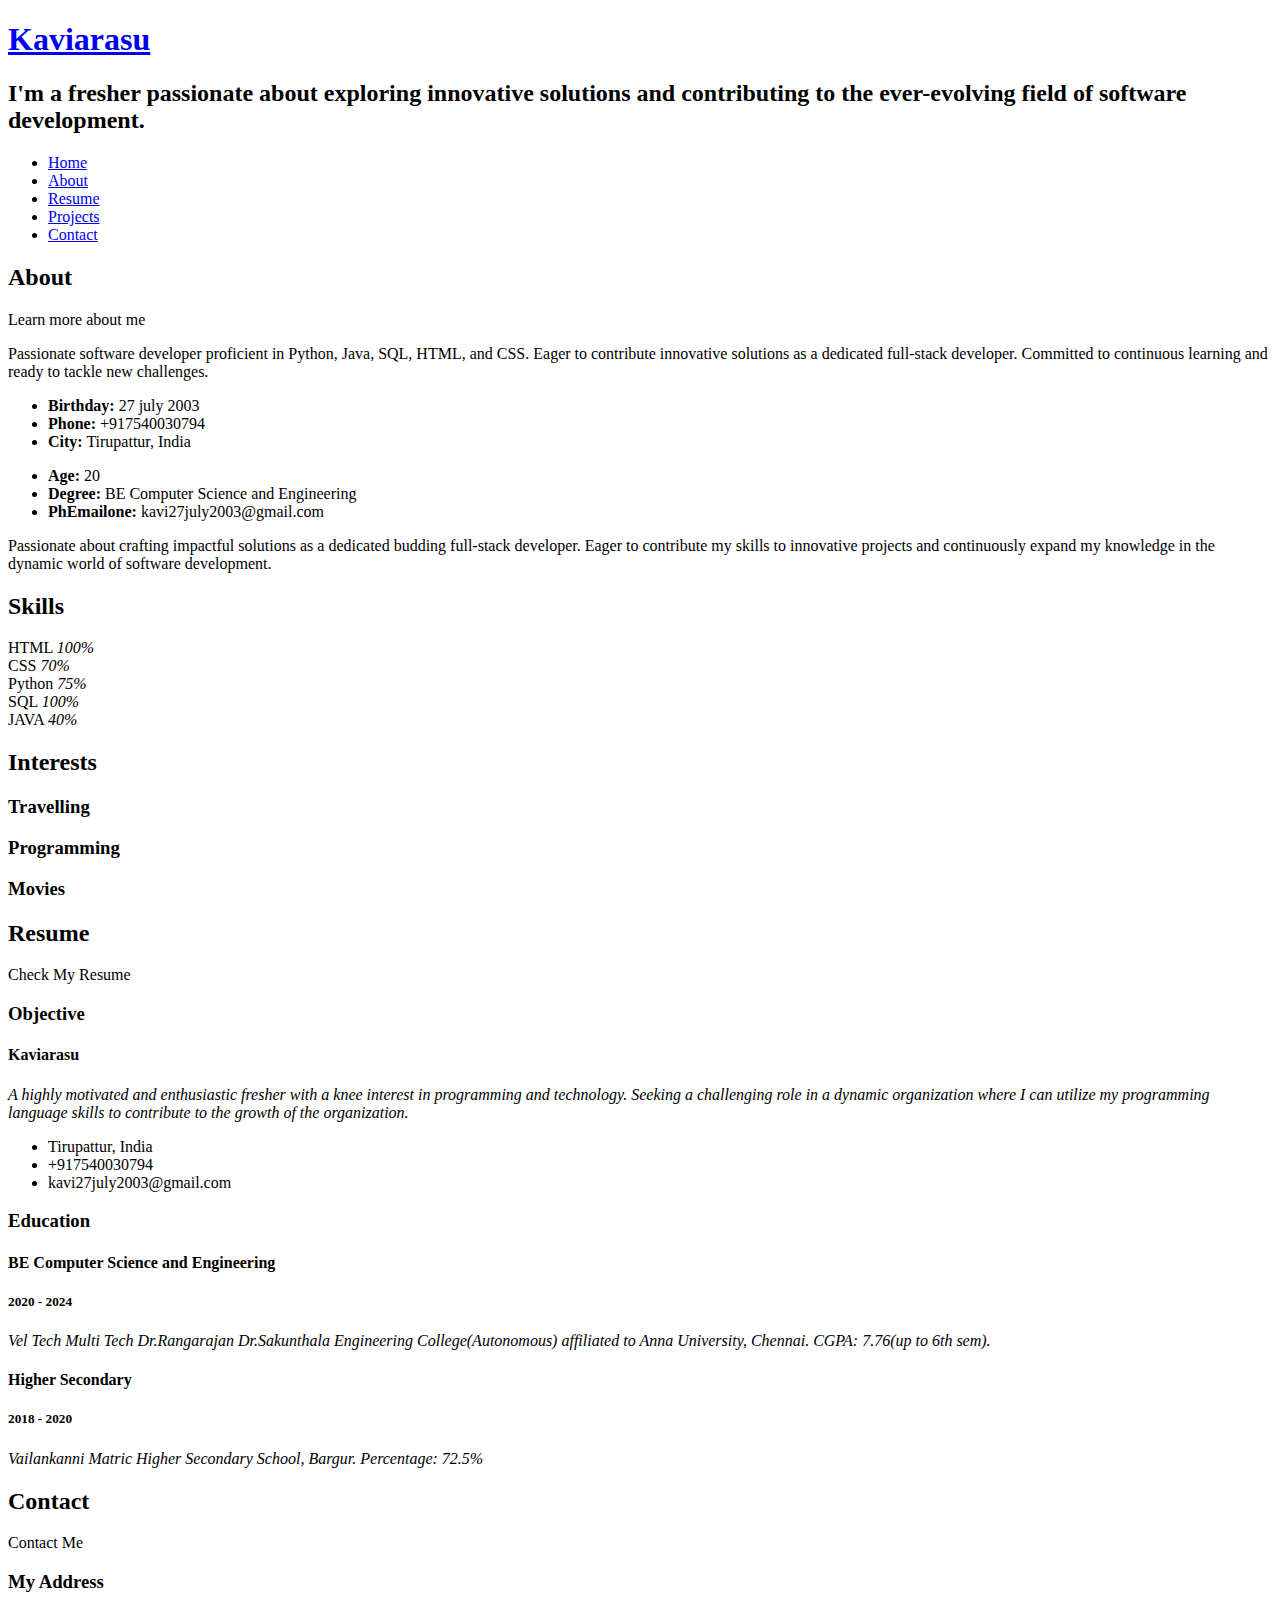
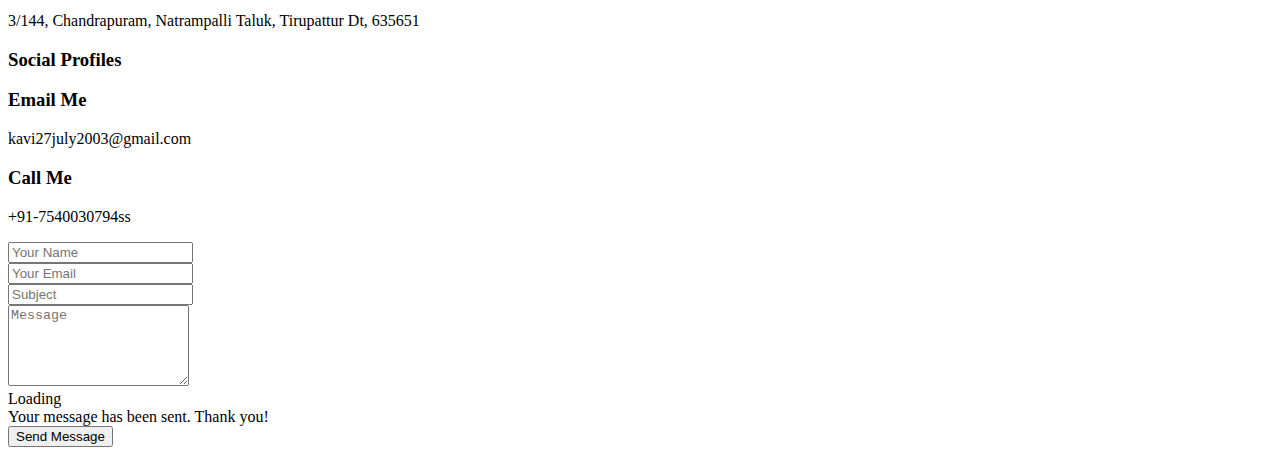
==== index.html @ 16d1e13c "Add files via upload" ====
<!DOCTYPE html>
<html lang="en">

<head>
  <meta charset="utf-8">
  <meta content="width=device-width, initial-scale=1.0" name="viewport">

  <title>My Area</title>
  <meta content="" name="description">
  <meta content="" name="keywords">

  <!-- Favicons -->
  <link href="assets/img/favicon.png" rel="icon">
  <link href="assets/img/apple-touch-icon.png" rel="apple-touch-icon">

  <!-- Google Fonts -->
  <link href="https://fonts.googleapis.com/css?family=Open+Sans:300,300i,400,400i,600,600i,700,700i|Raleway:300,300i,400,400i,500,500i,600,600i,700,700i|Poppins:300,300i,400,400i,500,500i,600,600i,700,700i" rel="stylesheet">

  <!-- Vendor CSS Files -->
  <link href="assets/vendor/bootstrap/css/bootstrap.min.css" rel="stylesheet">
  <link href="assets/vendor/bootstrap-icons/bootstrap-icons.css" rel="stylesheet">
  <link href="assets/vendor/boxicons/css/boxicons.min.css" rel="stylesheet">
  <link href="assets/vendor/glightbox/css/glightbox.min.css" rel="stylesheet">
  <link href="assets/vendor/remixicon/remixicon.css" rel="stylesheet">
  <link href="assets/vendor/swiper/swiper-bundle.min.css" rel="stylesheet">

  <!-- Template Main CSS File -->
  <link href="assets/css/style.css" rel="stylesheet">

  <!-- =======================================================
  * Template Name: Personal
  * Updated: Jan 29 2024 with Bootstrap v5.3.2
  * Template URL: https://bootstrapmade.com/personal-free-resume-bootstrap-template/
  * Author: BootstrapMade.com
  * License: https://bootstrapmade.com/license/
  ======================================================== -->
</head>

<body>

  <!-- ======= Header ======= -->
  <header id="header">
    <div class="container">

      <h1><a href="index.html">Kaviarasu</a></h1>
      <!-- Uncomment below if you prefer to use an image logo -->
      <!-- <a href="index.html" class="mr-auto"><img src="assets/img/logo.png" alt="" class="img-fluid"></a> -->
      <h2>I'm a fresher passionate about exploring innovative solutions and contributing to the ever-evolving field of software development.</h2>

      <nav id="navbar" class="navbar">
        <ul>
          <li><a class="nav-link active" href="#header">Home</a></li>
          <li><a class="nav-link" href="#about">About</a></li>
          <li><a class="nav-link" href="#resume">Resume</a></li>
          <!--<li><a class="nav-link" href="#services">Services</a></li>-->
          <li><a class="nav-link" href="#portfolio">Projects</a></li>
          <li><a class="nav-link" href="#contact">Contact</a></li>
        </ul>
        <i class="bi bi-list mobile-nav-toggle"></i>
      </nav><!-- .navbar -->

      <div class="social-links">
        <a href="#" class="twitter"><i class="bi bi-twitter"></i></a>
        <a href="#" class="facebook"><i class="bi bi-facebook"></i></a>
        <a href="#" class="instagram"><i class="bi bi-instagram"></i></a>
        <a href="#" class="linkedin"><i class="bi bi-linkedin"></i></a>
      </div>

    </div>
  </header><!-- End Header -->

  <!-- ======= About Section ======= -->
  <section id="about" class="about">

    <!-- ======= About Me ======= -->
    <div class="about-me container">

      <div class="section-title">
        <h2>About</h2>
        <p>Learn more about me</p>
      </div>

      <div class="row">
        <div class="col-lg-4" data-aos="fade-right">
          <!--img src="assets/img/me.jpg" class="img-fluid" alt=""-->
        </div>
        <div class="col-lg-8 pt-4 pt-lg-0 content" data-aos="fade-left">
          <!--h3></h3-->
          <p>
            
Passionate software developer proficient in Python, Java, SQL, HTML, and CSS. Eager to contribute innovative solutions as a dedicated full-stack developer. Committed to continuous learning and ready to tackle new challenges.
          </p>
          <div class="row">
            <div class="col-lg-6">
              <ul>
                <li><i class="bi bi-chevron-right"></i> <strong>Birthday:</strong> <span>27 july 2003</span></li>
                <li><i class="bi bi-chevron-right"></i> <strong>Phone:</strong> <span>+917540030794</span></li>
                <li><i class="bi bi-chevron-right"></i> <strong>City:</strong> <span>Tirupattur, India</span></li>
              </ul>
            </div>
            <div class="col-lg-6">
              <ul>
                <li><i class="bi bi-chevron-right"></i> <strong>Age:</strong> <span>20</span></li>
                <li><i class="bi bi-chevron-right"></i> <strong>Degree:</strong> <span>BE Computer Science and Engineering</span></li>
                <li><i class="bi bi-chevron-right"></i> <strong>PhEmailone:</strong> <span>kavi27july2003@gmail.com</span></li>
                <!--li><i class="bi bi-chevron-right"></i> <strong>Freelance:</strong> <span>Available</span></li-->
              </ul>
            </div>
          </div>
          <p>
            Passionate about crafting impactful solutions as a dedicated budding full-stack developer. Eager to contribute my skills to innovative projects and continuously expand my knowledge in the dynamic world of software development.
          </p>
        </div>
      </div>

    </div><!-- End About Me -->


    <!-- ======= Skills  ======= -->
    <div class="skills container">

      <div class="section-title">
        <h2>Skills</h2>
      </div>

      <div class="row skills-content">

        <div class="col-lg-6">

          <div class="progress">
            <span class="skill">HTML <i class="val">100%</i></span>
            <div class="progress-bar-wrap">
              <div class="progress-bar" role="progressbar" aria-valuenow="100" aria-valuemin="0" aria-valuemax="100"></div>
            </div>
          </div>

          <div class="progress">
            <span class="skill">CSS <i class="val">70%</i></span>
            <div class="progress-bar-wrap">
              <div class="progress-bar" role="progressbar" aria-valuenow="70" aria-valuemin="0" aria-valuemax="100"></div>
            </div>
          </div>

          <div class="progress">
            <span class="skill">Python <i class="val">75%</i></span>
            <div class="progress-bar-wrap">
              <div class="progress-bar" role="progressbar" aria-valuenow="75" aria-valuemin="0" aria-valuemax="100"></div>
            </div>
          </div>

        </div>

        <div class="col-lg-6">

          <div class="progress">
            <span class="skill">SQL <i class="val">100%</i></span>
            <div class="progress-bar-wrap">
              <div class="progress-bar" role="progressbar" aria-valuenow="100" aria-valuemin="0" aria-valuemax="100"></div>
            </div>
          </div>

          <div class="progress">
            <span class="skill">JAVA <i class="val">40%</i></span>
            <div class="progress-bar-wrap">
              <div class="progress-bar" role="progressbar" aria-valuenow="40" aria-valuemin="0" aria-valuemax="100"></div>
            </div>
          </div>

        </div>

      </div>

    </div><!-- End Skills -->

    <!-- ======= Interests ======= -->
    <div class="interests container">

      <div class="section-title">
        <h2>Interests</h2>
      </div>

      <div class="row">
        <div class="col-lg-3 col-md-4">
          <div class="icon-box">
            <i class="bi-airplane-fill" style="color: #ffbb2c;"></i>
            <h3>Travelling</h3>
          </div>
        </div>
        <div class="col-lg-3 col-md-4 mt-4 mt-md-0">
          <div class="icon-box">
            <i class="bi-keyboard-fill" style="color: #5578ff;"></i>
            <h3>Programming</h3>
          </div>
        </div>
        <div class="col-lg-3 col-md-4 mt-4 mt-md-0">
          <div class="icon-box">
            <i class="bi-headphones" style="color: #e80368;"></i>
            <h3>Movies</h3>
          </div>
        </div>
      </div>

    </div><!-- End Interests -->

  </section><!-- End About Section -->

  <!-- ======= Resume Section ======= -->
  <section id="resume" class="resume">
    <div class="container">

      <div class="section-title">
        <h2>Resume</h2>
        <p>Check My Resume</p>
      </div>

      <div class="row">
        <div class="col-lg-6">
          <h3 class="resume-title">Objective</h3>
          <div class="resume-item pb-0">
            <h4>Kaviarasu</h4>
            <p><em>A highly motivated and enthusiastic fresher with a knee interest in programming
              and technology. Seeking a challenging role in a dynamic organization where I can
              utilize my programming language skills to contribute to the growth of the
              organization.</em></p>
            <p>
            <ul>
              <li>Tirupattur, India</li>
              <li>+917540030794</li>
              <li>kavi27july2003@gmail.com</li>
            </ul>
            </p>
          </div>

          <h3 class="resume-title">Education</h3>
          <div class="resume-item">
            <h4>BE Computer Science and Engineering</h4>
            <h5>2020 - 2024</h5>
            <p><em>Vel Tech Multi Tech Dr.Rangarajan Dr.Sakunthala Engineering
              College(Autonomous) affiliated to Anna University, Chennai. 
              CGPA: 7.76(up to 6th sem).</em></p>
          </div>
          <div class="resume-item">
            <h4>Higher Secondary</h4>
            <h5>2018 - 2020</h5>
            <p><em>Vailankanni Matric Higher Secondary School, Bargur. Percentage: 72.5%</em></p>
          </div>
        </div>
      </div>

    </div>
  </section><!-- End Resume Section -->
  <!-- ======= Portfolio Section ======= -->
  <!-- End Portfolio Section -->

  <!-- ======= Contact Section ======= -->
  <section id="contact" class="contact">
    <div class="container">

      <div class="section-title">
        <h2>Contact</h2>
        <p>Contact Me</p>
      </div>

      <div class="row mt-2">

        <div class="col-md-6 d-flex align-items-stretch">
          <div class="info-box">
            <i class="bx bx-map"></i>
            <h3>My Address</h3>
            <p>3/144, Chandrapuram, Natrampalli Taluk, Tirupattur Dt, 635651</p>
          </div>
        </div>

        <div class="col-md-6 mt-4 mt-md-0 d-flex align-items-stretch">
          <div class="info-box">
            <i class="bx bx-share-alt"></i>
            <h3>Social Profiles</h3>
            <div class="social-links">
              <a href="#" class="twitter"><i class="bi bi-twitter"></i></a>
              <a href="#" class="facebook"><i class="bi bi-facebook"></i></a>
              <a href="#" class="instagram"><i class="bi bi-instagram"></i></a>
              <a href="#" class="google-plus"><i class="bi bi-skype"></i></a>
              <a href="#" class="linkedin"><i class="bi bi-linkedin"></i></a>
            </div>
          </div>
        </div>

        <div class="col-md-6 mt-4 d-flex align-items-stretch">
          <div class="info-box">
            <i class="bx bx-envelope"></i>
            <h3>Email Me</h3>
            <p>kavi27july2003@gmail.com</p>
          </div>
        </div>
        <div class="col-md-6 mt-4 d-flex align-items-stretch">
          <div class="info-box">
            <i class="bx bx-phone-call"></i>
            <h3>Call Me</h3>
            <p>+91-7540030794ss</p>
          </div>
        </div>
      </div>

      <form action="forms/contact.php" method="post" role="form" class="php-email-form mt-4">
        <div class="row">
          <div class="col-md-6 form-group">
            <input type="text" name="name" class="form-control" id="name" placeholder="Your Name" required>
          </div>
          <div class="col-md-6 form-group mt-3 mt-md-0">
            <input type="email" class="form-control" name="email" id="email" placeholder="Your Email" required>
          </div>
        </div>
        <div class="form-group mt-3">
          <input type="text" class="form-control" name="subject" id="subject" placeholder="Subject" required>
        </div>
        <div class="form-group mt-3">
          <textarea class="form-control" name="message" rows="5" placeholder="Message" required></textarea>
        </div>
        <div class="my-3">
          <div class="loading">Loading</div>
          <div class="error-message"></div>
          <div class="sent-message">Your message has been sent. Thank you!</div>
        </div>
        <div class="text-center"><button type="submit">Send Message</button></div>
      </form>

    </div>
  </section><!-- End Contact Section -->


  <!-- Vendor JS Files -->
  <script src="assets/vendor/purecounter/purecounter_vanilla.js"></script>
  <script src="assets/vendor/bootstrap/js/bootstrap.bundle.min.js"></script>
  <script src="assets/vendor/glightbox/js/glightbox.min.js"></script>
  <script src="assets/vendor/isotope-layout/isotope.pkgd.min.js"></script>
  <script src="assets/vendor/swiper/swiper-bundle.min.js"></script>
  <script src="assets/vendor/waypoints/noframework.waypoints.js"></script>
  <script src="assets/vendor/php-email-form/validate.js"></script>

  <!-- Template Main JS File -->
  <script src="assets/js/main.js"></script>

</body>

</html>
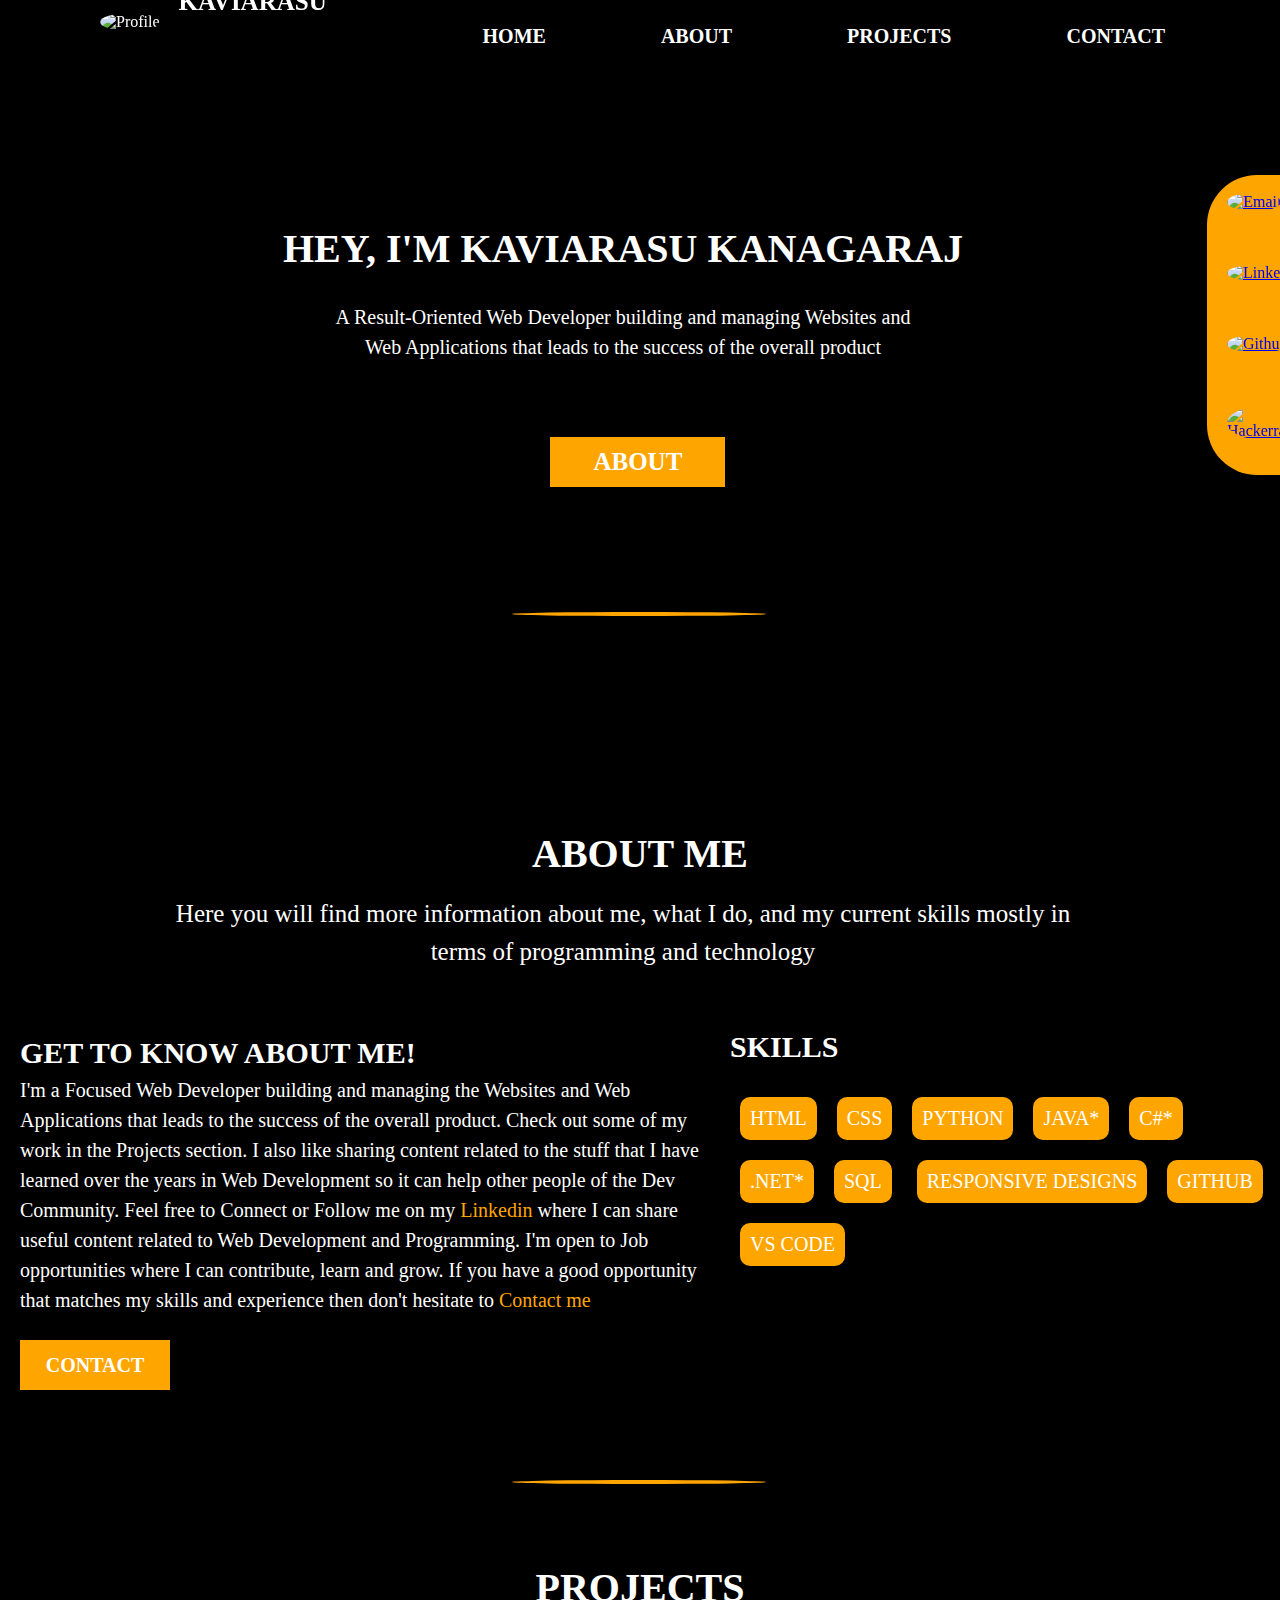
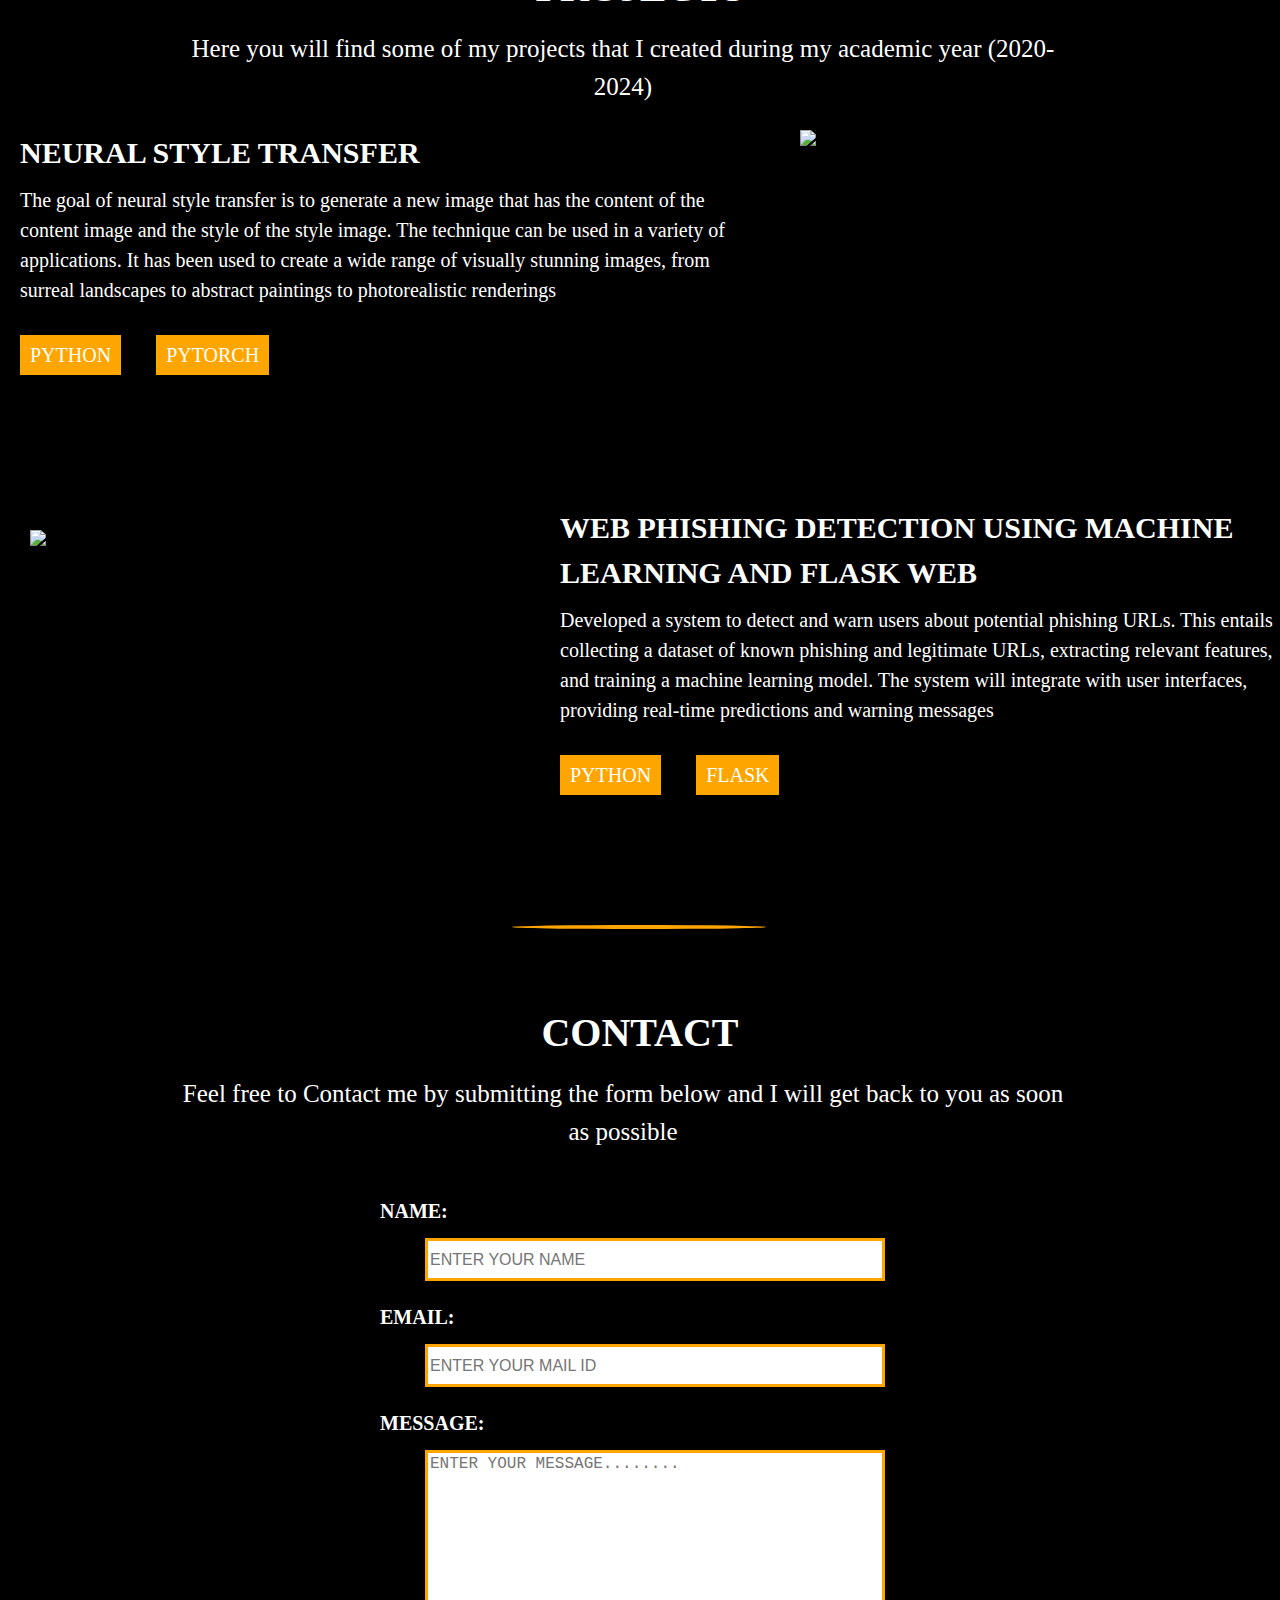
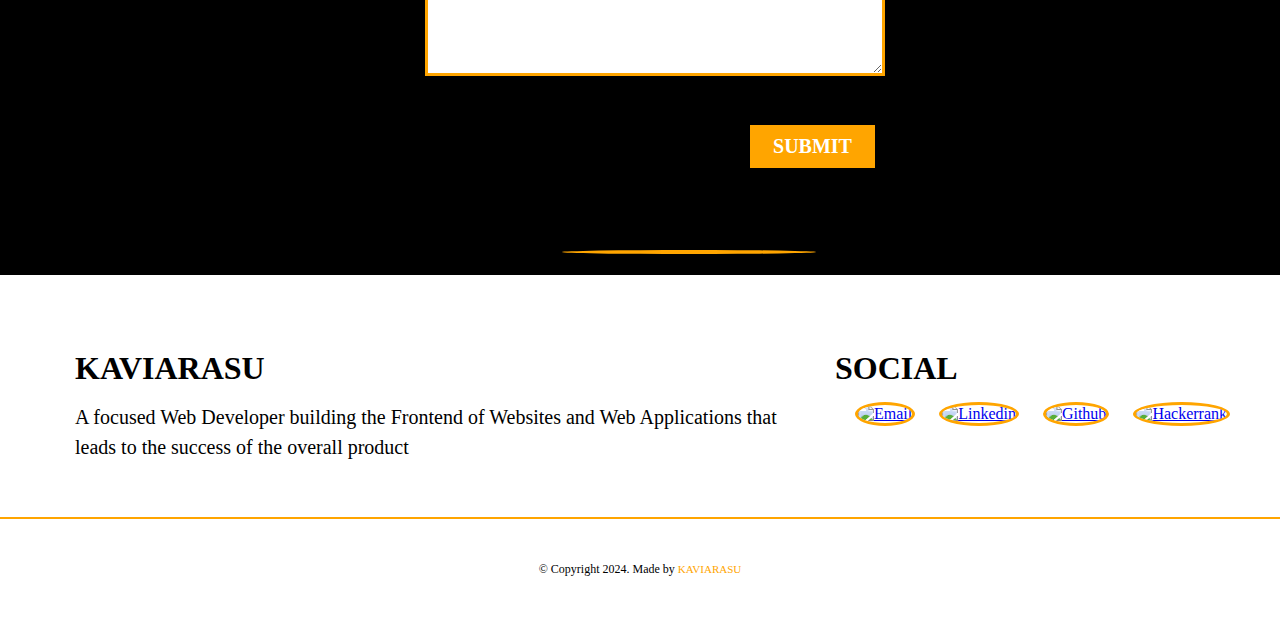
==== commit 5d730059: "Add files via upload" ====
--- a/index.html
+++ b/index.html
@@ -1,345 +1,133 @@
 <!DOCTYPE html>
 <html lang="en">
-
 <head>
-  <meta charset="utf-8">
-  <meta content="width=device-width, initial-scale=1.0" name="viewport">
-
-  <title>My Area</title>
-  <meta content="" name="description">
-  <meta content="" name="keywords">
-
-  <!-- Favicons -->
-  <link href="assets/img/favicon.png" rel="icon">
-  <link href="assets/img/apple-touch-icon.png" rel="apple-touch-icon">
-
-  <!-- Google Fonts -->
-  <link href="https://fonts.googleapis.com/css?family=Open+Sans:300,300i,400,400i,600,600i,700,700i|Raleway:300,300i,400,400i,500,500i,600,600i,700,700i|Poppins:300,300i,400,400i,500,500i,600,600i,700,700i" rel="stylesheet">
-
-  <!-- Vendor CSS Files -->
-  <link href="assets/vendor/bootstrap/css/bootstrap.min.css" rel="stylesheet">
-  <link href="assets/vendor/bootstrap-icons/bootstrap-icons.css" rel="stylesheet">
-  <link href="assets/vendor/boxicons/css/boxicons.min.css" rel="stylesheet">
-  <link href="assets/vendor/glightbox/css/glightbox.min.css" rel="stylesheet">
-  <link href="assets/vendor/remixicon/remixicon.css" rel="stylesheet">
-  <link href="assets/vendor/swiper/swiper-bundle.min.css" rel="stylesheet">
-
-  <!-- Template Main CSS File -->
-  <link href="assets/css/style.css" rel="stylesheet">
-
-  <!-- =======================================================
-  * Template Name: Personal
-  * Updated: Jan 29 2024 with Bootstrap v5.3.2
-  * Template URL: https://bootstrapmade.com/personal-free-resume-bootstrap-template/
-  * Author: BootstrapMade.com
-  * License: https://bootstrapmade.com/license/
-  ======================================================== -->
+    <meta charset="UTF-8">
+    <meta name="viewport" content="width=device-width, initial-scale=1.0">
+    <title>I'm Kaviarasu</title>
+    <link rel="icon" href="images/icon.jpg">
+    <link rel="stylesheet" href="style.css">
 </head>
-
 <body>
-
-  <!-- ======= Header ======= -->
-  <header id="header">
-    <div class="container">
-
-      <h1><a href="index.html">Kaviarasu</a></h1>
-      <!-- Uncomment below if you prefer to use an image logo -->
-      <!-- <a href="index.html" class="mr-auto"><img src="assets/img/logo.png" alt="" class="img-fluid"></a> -->
-      <h2>I'm a fresher passionate about exploring innovative solutions and contributing to the ever-evolving field of software development.</h2>
-
-      <nav id="navbar" class="navbar">
-        <ul>
-          <li><a class="nav-link active" href="#header">Home</a></li>
-          <li><a class="nav-link" href="#about">About</a></li>
-          <li><a class="nav-link" href="#resume">Resume</a></li>
-          <!--<li><a class="nav-link" href="#services">Services</a></li>-->
-          <li><a class="nav-link" href="#portfolio">Projects</a></li>
-          <li><a class="nav-link" href="#contact">Contact</a></li>
-        </ul>
-        <i class="bi bi-list mobile-nav-toggle"></i>
-      </nav><!-- .navbar -->
-
-      <div class="social-links">
-        <a href="#" class="twitter"><i class="bi bi-twitter"></i></a>
-        <a href="#" class="facebook"><i class="bi bi-facebook"></i></a>
-        <a href="#" class="instagram"><i class="bi bi-instagram"></i></a>
-        <a href="#" class="linkedin"><i class="bi bi-linkedin"></i></a>
-      </div>
-
-    </div>
-  </header><!-- End Header -->
-
-  <!-- ======= About Section ======= -->
-  <section id="about" class="about">
-
-    <!-- ======= About Me ======= -->
-    <div class="about-me container">
-
-      <div class="section-title">
-        <h2>About</h2>
-        <p>Learn more about me</p>
-      </div>
-
-      <div class="row">
-        <div class="col-lg-4" data-aos="fade-right">
-          <!--img src="assets/img/me.jpg" class="img-fluid" alt=""-->
+    <header>
+        <div id="section1">
+            <div id="profilename">
+                <img src="images/profile.jpg" alt="Profile" class="profileimage">
+                <span class="myname">KAVIARASU</span>
+            </div>
+            <div id="content">
+                <ul class="menu">
+                    <li class="subcon"><a href="#section2">HOME</a></li>
+                    <li class="subcon"><a href="#section3">ABOUT</a></li>
+                    <li class="subcon"><a href="#section4">PROJECTS</a></li>
+                    <li class="subcon"><a href="#section5">CONTACT</a></li>
+                </ul>
+            </div>
         </div>
-        <div class="col-lg-8 pt-4 pt-lg-0 content" data-aos="fade-left">
-          <!--h3></h3-->
-          <p>
-            
-Passionate software developer proficient in Python, Java, SQL, HTML, and CSS. Eager to contribute innovative solutions as a dedicated full-stack developer. Committed to continuous learning and ready to tackle new challenges.
-          </p>
-          <div class="row">
-            <div class="col-lg-6">
-              <ul>
-                <li><i class="bi bi-chevron-right"></i> <strong>Birthday:</strong> <span>27 july 2003</span></li>
-                <li><i class="bi bi-chevron-right"></i> <strong>Phone:</strong> <span>+917540030794</span></li>
-                <li><i class="bi bi-chevron-right"></i> <strong>City:</strong> <span>Tirupattur, India</span></li>
-              </ul>
+    </header>
+    <section>
+        <div id="section2">
+            <h1 class="head1">HEY, I'M KAVIARASU KANAGARAJ</h1>
+            <p class="para">A Result-Oriented Web Developer building and managing Websites and <br> Web Applications that leads to the success of the overall product</p>
+            <form action="#section3" method="post">
+                <input type="submit" value="ABOUT">
+            </form>
+            <div class="links">
+                <a href="mailto:kavi27july2003#gmail.com"><img src="images/link4.jpg" alt="Email"></a>
+                <a href="https://www.linkedin.com/in/kaviarasu-k"><img src="images/link5.jpg" alt="Linkedin"></a>
+                <a href="https://github.com/Kaviarasu27"><img src="images/link1.jpg" alt="Github"></a>
+                <a href="https://www.hackerrank.com/profile/kavi27july2k03"><img src="images/link3.jpg" alt="Hackerrank"></a>
             </div>
-            <div class="col-lg-6">
-              <ul>
-                <li><i class="bi bi-chevron-right"></i> <strong>Age:</strong> <span>20</span></li>
-                <li><i class="bi bi-chevron-right"></i> <strong>Degree:</strong> <span>BE Computer Science and Engineering</span></li>
-                <li><i class="bi bi-chevron-right"></i> <strong>PhEmailone:</strong> <span>kavi27july2003@gmail.com</span></li>
-                <!--li><i class="bi bi-chevron-right"></i> <strong>Freelance:</strong> <span>Available</span></li-->
-              </ul>
+            <hr style="margin-top: 125px;">
+        </div>
+        <div id="section3">
+            <h1 class="head2">ABOUT ME</h1>
+            <article class="shortnote">Here you will find more information about me, what I do, and my current skills mostly in terms
+                of programming and technology</article>
+            <nav id="internal1">
+                <aside class="content2">
+                    <h2>SKILLS</h2> <br>
+                    <p><Span>HTML</Span><Span>CSS</Span><Span>PYTHON</Span><Span>JAVA*</Span><Span>C#*</Span><Span>.NET*</Span><Span>SQL</Span>
+                        <Span>RESPONSIVE DESIGNS</Span><Span>GITHUB</Span><Span>VS CODE</Span></p>
+                </aside>
+                <aside class="content1">
+                    <h2>GET TO KNOW ABOUT ME!</h2>
+                    <p>I'm a Focused Web Developer building and managing the Websites and Web Applications
+                    that leads to the success of the overall product. Check out some of my work in the Projects section.
+                    I also like sharing content related to the stuff that I have learned over the years in Web Development 
+                    so it can help other people of the Dev Community. Feel free to Connect or Follow me on my 
+                    <a href="https://www.linkedin.com/in/kaviarasu-k" style="text-decoration: none;color: orange;">Linkedin</a> 
+                    where I can share useful content related to Web Development and Programming. I'm open to Job 
+                    opportunities where I can contribute, learn and grow. If you have a good opportunity that matches my skills 
+                    and experience then don't hesitate to <a href="mailto:kavi27july2003@gmail.com" style="text-decoration: none;color: orange;">Contact me</a></p>
+                    <form action="#section5" method="post">
+                        <input type="submit" value="CONTACT">
+                    </form>
+                </aside>
+                <hr style="margin-top: 50px;">
+            </nav>    
+        </div>
+        <div id="section4">
+            <div class="head3">
+                <h1>PROJECTS</h1>
+                <p>Here you will find some of my projects that I created during my academic year (2020-2024)</p>
             </div>
-          </div>
-          <p>
-            Passionate about crafting impactful solutions as a dedicated budding full-stack developer. Eager to contribute my skills to innovative projects and continuously expand my knowledge in the dynamic world of software development.
-          </p>
+            <div class="project1">
+                <img src="images/project1.jpg" alt="NEURAL STYLE TRANSFER" width="450px" 
+                height="250px">
+                <aside class="description">
+                    <h2>NEURAL STYLE TRANSFER</h2>
+                    <p>The goal of neural style transfer is to generate a new image that has the content of the content image and 
+                    the style of the style image. The technique can be used in a variety of applications. It has been used to create
+                    a wide range of visually stunning images, from surreal landscapes to abstract paintings to photorealistic renderings</p>
+                <span>PYTHON</span><span style="margin-left: 35px;">PYTORCH</span></aside>    
+            </div>
+            <div class="project2">
+                <img src="images/project2.jpg" alt="WEB PHISING" width="450px" 
+                height="250px">
+                <aside class="description2">
+                    <h2>WEB PHISHING DETECTION USING MACHINE LEARNING AND FLASK WEB</h2>
+                    <p>Developed a system to detect and warn users about potential phishing URLs. This entails collecting a dataset of 
+                        known phishing and legitimate URLs, extracting relevant features, and training a machine learning model.
+                        The system will integrate with user interfaces, providing real-time predictions and warning messages</p>
+                <span>PYTHON</span><span style="margin-left: 35px;">FLASK</span></aside>    
+            </div>
         </div>
-      </div>
-
-    </div><!-- End About Me -->
-
-
-    <!-- ======= Skills  ======= -->
-    <div class="skills container">
-
-      <div class="section-title">
-        <h2>Skills</h2>
-      </div>
-
-      <div class="row skills-content">
-
-        <div class="col-lg-6">
-
-          <div class="progress">
-            <span class="skill">HTML <i class="val">100%</i></span>
-            <div class="progress-bar-wrap">
-              <div class="progress-bar" role="progressbar" aria-valuenow="100" aria-valuemin="0" aria-valuemax="100"></div>
+        <hr>
+    </section>
+    <footer>
+        <div id="section5">
+            <div class="head4">
+                <h1>CONTACT</h1>
+                <p>Feel free to Contact me by submitting the form below and I will get back to you as soon as possible</p>
             </div>
-          </div>
-
-          <div class="progress">
-            <span class="skill">CSS <i class="val">70%</i></span>
-            <div class="progress-bar-wrap">
-              <div class="progress-bar" role="progressbar" aria-valuenow="70" aria-valuemin="0" aria-valuemax="100"></div>
+            <div class="contact1">
+                <form action="thanks.html" target="_parent" method="post">
+                    <label for="name">NAME:</label><br>
+                    <input type="text" name="name" placeholder="ENTER YOUR NAME" required focused class="input1"><br>
+                    <label for="mail">EMAIL:</label><br>
+                    <input type="email" name="mail" placeholder="ENTER YOUR MAIL ID" required focused class="input1"><br>
+                    <label for="message">MESSAGE:</label><br>
+                    <textarea name="message" rows="12" placeholder="ENTER YOUR MESSAGE........" focused required></textarea><br>
+                    <input type="submit" name="submit" value="SUBMIT" class="submit">
+                </form>
             </div>
-          </div>
-
-          <div class="progress">
-            <span class="skill">Python <i class="val">75%</i></span>
-            <div class="progress-bar-wrap">
-              <div class="progress-bar" role="progressbar" aria-valuenow="75" aria-valuemin="0" aria-valuemax="100"></div>
+        </div>
+        <hr style="margin: 50px;">
+        <div id="info">
+            <div class="logo">
+                <h1>SOCIAL</h1>
+                <a href="mailto:kavi27july2003#gmail.com"><img src="images/link4.jpg" alt="Email"></a>
+                <a href="https://www.linkedin.com/in/kaviarasu-k"><img src="images/link5.jpg" alt="Linkedin"></a>
+                <a href="https://github.com/Kaviarasu27"><img src="images/link1.jpg" alt="Github"></a>
+                <a href="https://www.hackerrank.com/profile/kavi27july2k03"><img src="images/link3.jpg" alt="Hackerrank"></a>
             </div>
-          </div>
-
+            <div class="infocontent">
+                <h1>KAVIARASU</h1>
+                <p>A focused Web Developer building the Frontend of Websites and Web Applications that leads to the success of the overall product</p>
+            </div>
+            <hr class="finalline">
+            <div class="copyrights"><p>&copy; Copyright 2024. Made by <a href="#section2">KAVIARASU</a></p></div>
         </div>
-
-        <div class="col-lg-6">
-
-          <div class="progress">
-            <span class="skill">SQL <i class="val">100%</i></span>
-            <div class="progress-bar-wrap">
-              <div class="progress-bar" role="progressbar" aria-valuenow="100" aria-valuemin="0" aria-valuemax="100"></div>
-            </div>
-          </div>
-
-          <div class="progress">
-            <span class="skill">JAVA <i class="val">40%</i></span>
-            <div class="progress-bar-wrap">
-              <div class="progress-bar" role="progressbar" aria-valuenow="40" aria-valuemin="0" aria-valuemax="100"></div>
-            </div>
-          </div>
-
-        </div>
-
-      </div>
-
-    </div><!-- End Skills -->
-
-    <!-- ======= Interests ======= -->
-    <div class="interests container">
-
-      <div class="section-title">
-        <h2>Interests</h2>
-      </div>
-
-      <div class="row">
-        <div class="col-lg-3 col-md-4">
-          <div class="icon-box">
-            <i class="bi-airplane-fill" style="color: #ffbb2c;"></i>
-            <h3>Travelling</h3>
-          </div>
-        </div>
-        <div class="col-lg-3 col-md-4 mt-4 mt-md-0">
-          <div class="icon-box">
-            <i class="bi-keyboard-fill" style="color: #5578ff;"></i>
-            <h3>Programming</h3>
-          </div>
-        </div>
-        <div class="col-lg-3 col-md-4 mt-4 mt-md-0">
-          <div class="icon-box">
-            <i class="bi-headphones" style="color: #e80368;"></i>
-            <h3>Movies</h3>
-          </div>
-        </div>
-      </div>
-
-    </div><!-- End Interests -->
-
-  </section><!-- End About Section -->
-
-  <!-- ======= Resume Section ======= -->
-  <section id="resume" class="resume">
-    <div class="container">
-
-      <div class="section-title">
-        <h2>Resume</h2>
-        <p>Check My Resume</p>
-      </div>
-
-      <div class="row">
-        <div class="col-lg-6">
-          <h3 class="resume-title">Objective</h3>
-          <div class="resume-item pb-0">
-            <h4>Kaviarasu</h4>
-            <p><em>A highly motivated and enthusiastic fresher with a knee interest in programming
-              and technology. Seeking a challenging role in a dynamic organization where I can
-              utilize my programming language skills to contribute to the growth of the
-              organization.</em></p>
-            <p>
-            <ul>
-              <li>Tirupattur, India</li>
-              <li>+917540030794</li>
-              <li>kavi27july2003@gmail.com</li>
-            </ul>
-            </p>
-          </div>
-
-          <h3 class="resume-title">Education</h3>
-          <div class="resume-item">
-            <h4>BE Computer Science and Engineering</h4>
-            <h5>2020 - 2024</h5>
-            <p><em>Vel Tech Multi Tech Dr.Rangarajan Dr.Sakunthala Engineering
-              College(Autonomous) affiliated to Anna University, Chennai. 
-              CGPA: 7.76(up to 6th sem).</em></p>
-          </div>
-          <div class="resume-item">
-            <h4>Higher Secondary</h4>
-            <h5>2018 - 2020</h5>
-            <p><em>Vailankanni Matric Higher Secondary School, Bargur. Percentage: 72.5%</em></p>
-          </div>
-        </div>
-      </div>
-
-    </div>
-  </section><!-- End Resume Section -->
-  <!-- ======= Portfolio Section ======= -->
-  <!-- End Portfolio Section -->
-
-  <!-- ======= Contact Section ======= -->
-  <section id="contact" class="contact">
-    <div class="container">
-
-      <div class="section-title">
-        <h2>Contact</h2>
-        <p>Contact Me</p>
-      </div>
-
-      <div class="row mt-2">
-
-        <div class="col-md-6 d-flex align-items-stretch">
-          <div class="info-box">
-            <i class="bx bx-map"></i>
-            <h3>My Address</h3>
-            <p>3/144, Chandrapuram, Natrampalli Taluk, Tirupattur Dt, 635651</p>
-          </div>
-        </div>
-
-        <div class="col-md-6 mt-4 mt-md-0 d-flex align-items-stretch">
-          <div class="info-box">
-            <i class="bx bx-share-alt"></i>
-            <h3>Social Profiles</h3>
-            <div class="social-links">
-              <a href="#" class="twitter"><i class="bi bi-twitter"></i></a>
-              <a href="#" class="facebook"><i class="bi bi-facebook"></i></a>
-              <a href="#" class="instagram"><i class="bi bi-instagram"></i></a>
-              <a href="#" class="google-plus"><i class="bi bi-skype"></i></a>
-              <a href="#" class="linkedin"><i class="bi bi-linkedin"></i></a>
-            </div>
-          </div>
-        </div>
-
-        <div class="col-md-6 mt-4 d-flex align-items-stretch">
-          <div class="info-box">
-            <i class="bx bx-envelope"></i>
-            <h3>Email Me</h3>
-            <p>kavi27july2003@gmail.com</p>
-          </div>
-        </div>
-        <div class="col-md-6 mt-4 d-flex align-items-stretch">
-          <div class="info-box">
-            <i class="bx bx-phone-call"></i>
-            <h3>Call Me</h3>
-            <p>+91-7540030794ss</p>
-          </div>
-        </div>
-      </div>
-
-      <form action="forms/contact.php" method="post" role="form" class="php-email-form mt-4">
-        <div class="row">
-          <div class="col-md-6 form-group">
-            <input type="text" name="name" class="form-control" id="name" placeholder="Your Name" required>
-          </div>
-          <div class="col-md-6 form-group mt-3 mt-md-0">
-            <input type="email" class="form-control" name="email" id="email" placeholder="Your Email" required>
-          </div>
-        </div>
-        <div class="form-group mt-3">
-          <input type="text" class="form-control" name="subject" id="subject" placeholder="Subject" required>
-        </div>
-        <div class="form-group mt-3">
-          <textarea class="form-control" name="message" rows="5" placeholder="Message" required></textarea>
-        </div>
-        <div class="my-3">
-          <div class="loading">Loading</div>
-          <div class="error-message"></div>
-          <div class="sent-message">Your message has been sent. Thank you!</div>
-        </div>
-        <div class="text-center"><button type="submit">Send Message</button></div>
-      </form>
-
-    </div>
-  </section><!-- End Contact Section -->
-
-
-  <!-- Vendor JS Files -->
-  <script src="assets/vendor/purecounter/purecounter_vanilla.js"></script>
-  <script src="assets/vendor/bootstrap/js/bootstrap.bundle.min.js"></script>
-  <script src="assets/vendor/glightbox/js/glightbox.min.js"></script>
-  <script src="assets/vendor/isotope-layout/isotope.pkgd.min.js"></script>
-  <script src="assets/vendor/swiper/swiper-bundle.min.js"></script>
-  <script src="assets/vendor/waypoints/noframework.waypoints.js"></script>
-  <script src="assets/vendor/php-email-form/validate.js"></script>
-
-  <!-- Template Main JS File -->
-  <script src="assets/js/main.js"></script>
-
+    </footer>
 </body>
-
 </html>--- a/style.css
+++ b/style.css
@@ -0,0 +1,414 @@
+*{
+    margin: 0px;
+}
+body{
+    background-color:black;
+    background-repeat: no-repeat;
+    background-size: cover;
+    background-position: center;
+    background-attachment: fixed;
+
+}
+
+#section1{
+    width: 100%;
+    height: 75px;
+    position: relative;
+    position: fixed;
+    margin-top: -125px;
+    background-color: black;
+}
+#profilename{
+    float: left;
+    width: 400px;
+    height: 75px;
+    position: fixed;
+    color: white;
+}
+.profileimage{
+    width: 50px;
+    height: 50px;
+    border-radius: 100%;
+    margin-left: 100px;
+    margin-top: 13px;
+}
+#profilename .myname{
+    font-size: 25px;
+    font-weight: bold;
+    position: relative;
+    left: 15px;
+    top: -17px;
+}
+.menu{
+    display: flex;
+    float: right;
+    margin-top: 25px;
+    margin-right: 20px;
+}
+.subcon{
+    list-style-type: none;
+}
+.subcon a{
+    text-decoration: none;
+    /*border-style: solid;*/
+    color: white;
+    font-size: 20px;
+    padding: 20px;
+    margin-right: 75px;
+    font-weight: bold;
+}
+.subcon a:hover{
+    color: orange;
+}
+#section2{
+    width: 100%;
+    height: 600px;
+}
+.head1{
+    color: white;
+    text-align: center;
+    font-size: 40px;
+    margin-top: 125px;
+    width: 70%;
+    margin-left: 175px;
+    padding-top: 100px;
+    padding-bottom: 30px;
+}
+.para{
+    color: white;
+    text-align: center;
+    font-size: 20px;
+    margin-top: 0px;
+    width: 70%;
+    margin-left: 175px;
+    line-height: 1.5;
+}
+
+#section2 input{
+    width: 175px;
+    height: 50px;
+    font-size: 25px;
+    background-color: orange;
+    border-style: none;
+    margin-left: 43%;
+    margin-top: 75px;
+    color: white;
+    font-family: Times New Roman;
+    font-weight: bold;
+}
+#section2 input:hover{
+    color: black;
+    border-radius: 10px;   
+}
+#section3{
+    width: 100%;
+    height: 650px;
+    padding-top: 75px;
+}
+.head2{
+    width: 100%;
+    height: 65px;
+    margin-top: 30px;
+    text-align: center;
+    font-size: 40px;
+    color: white;
+}
+.shortnote{
+    width: 70%;
+    margin-left: 175px;
+    height: 75px;
+    font-size: 25px;
+    line-height: 1.5;
+    color: white;
+    text-align: center;
+    margin-top: 0px;
+}
+#internal1{
+    width: 100%;
+    height: 500px;
+}
+.content1{
+    width: 720px;
+    height: 400px;
+    line-height: 1.5;
+    font-size: 20px;
+    color: white;
+    margin-top: 60px;
+    margin-left: 20px;
+}
+.content2{
+    width: 550px;
+    height: 400px;
+    float: right;
+    font-size: 20px;
+    color: white;
+}
+.content2 span{
+    display: inline-block;
+    font-size: 20px;
+    border-radius: 10px;
+    margin: 10px;
+    padding: 10px;
+    background-color: orange;
+}
+.content1 input{
+    width: 150px;
+    height: 50px;
+    font-size: 20px;
+    background-color: orange;
+    border-style: none;
+    margin-top: 25px;
+    color: white;
+    font-family: Times New Roman;
+    font-weight: bold;
+}
+.content1 input:hover{
+    color: black;
+    border-radius: 10px;
+}
+#section4{
+    width: 100%;
+    height: 1000px;
+    padding-top: 75px;
+}
+.head3 h1{
+    width: 100%;
+    height: 65px;
+    margin-top: 30px;
+    text-align: center;
+    font-size: 40px;
+    color: white;
+    line-height: 65px;
+}
+.head3 p{
+    width: 70%;
+    margin-left: 175px;
+    height: 50px;
+    font-size: 25px;
+    line-height: 1.5;
+    color: white;
+    text-align: center;
+    margin-top: 10px;
+}
+.project1 img{
+    float: right;
+    margin-right: 30px;
+}
+.description{
+    width: 720px;
+    height: 400px;
+    line-height: 1.5;
+    font-size: 20px;
+    color: white;
+    margin-top: 75px;
+    margin-left: 20px;
+}
+.description h2{
+    font-size: 30px;
+    margin-top: -25px;
+    margin-bottom: 10px;
+}
+.description span{
+    display: inline-block;
+    margin-left: 0px;
+    margin-top: 30px;
+    color: white;
+    background-color: orange;
+    padding: 5px 10px;
+}
+.description2{
+    width: 720px;
+    height: 400px;
+    line-height: 1.5;
+    font-size: 20px;
+    color: white;
+    margin-top: 0px;
+    margin-left: 20px;
+    float: right;
+}
+.project2 img{
+    float: left;
+    margin-left: 30px;
+}
+.description2 h2{
+    font-size: 30px;
+    margin-top: -25px;
+    margin-bottom: 10px;
+}
+.description2 span{
+    display: inline-block;
+    margin-left: 0px;
+    margin-top: 30px;
+    color: white;
+    background-color: orange;
+    padding: 5px 10px;
+}
+#section5{
+    width: 100%;
+    padding-top: 75px;
+}
+.head4 h1{
+    width: 100%;
+    height: 65px;
+    margin-top: 30px;
+    text-align: center;
+    font-size: 40px;
+    color: white;
+    line-height: 65px;
+}
+.head4 p{
+    width: 70%;
+    margin-left: 175px;
+    height: 50px;
+    font-size: 25px;
+    line-height: 1.5;
+    color: white;
+    text-align: center;
+    margin-top: 10px;
+}
+footer{
+    margin-top: -30px;
+}
+.contact1{
+    width: 600px;
+    height: 600px;
+    margin-top: 75px;
+    margin-left: 350px;
+}
+.contact1 label{
+    font-style: Times New Roman;
+    font-size: 20px;
+    font-weight: bold;
+    margin-left: 30px;
+    color: white;
+}
+.contact1 .input1{
+    width: 450px;
+    height: 35px;
+    margin-left: 75px;
+    margin-top: 15px;
+    margin-bottom: 25px;
+    font-size: 16px;
+    outline: none;
+    border:3px solid orange;
+}
+.contact1 textarea{
+    width: 450px;
+    margin-left: 75px;
+    margin-top: 15px;
+    margin-bottom: 25px;
+    font-size: 16px;
+    outline: none;
+    border:3px solid orange;
+}
+.submit{
+    font-family: Times New Roman;
+    font-weight: bold;
+    font-size: 20px;
+    width: 125px;
+    padding: 10px;
+    background-color: orange;
+    color: white;
+    border-style: none;
+    float: right;
+    margin-right: 75px;
+    margin-top: 20px;
+}
+.submit:hover{
+    color: black;
+    border-radius: 10px;
+}
+#info{
+    width: 100%;
+    height: 350px;
+    margin-top: 75px;
+    background-color: white;
+}
+#info .infocontent{
+    width: 800px;
+}
+#info .infocontent h1{
+    padding-top: 75px;
+    margin-left: 75px;
+}
+#info .infocontent p{
+    margin-top: 15px;
+    margin-left: 75px;
+    line-height: 1.5;
+    font-size: 20px;
+}
+.logo{
+    float: right;
+    margin-top: 75px;
+    margin-right: 50px;
+}
+.logo img{
+    width: 40px;
+    height: 40px;
+    border-radius: 100%;
+    margin-left: 20px;
+    margin-top: 15px;
+    border: 3px solid orange;
+}
+hr{
+    border: 2px solid orange;
+    border-radius: 50%;
+    width: 250px;
+    position: absolute;
+    left: 40%;
+    animation: changehr 3s ease-in-out 1;
+    z-index: -1000;
+}
+@keyframes changehr{
+    from{
+        transform: scaleX(3);
+    }
+}
+.finalline{
+    z-index: 1000;
+    animation: none;
+    margin-top: 55px;
+    width: 100%;
+    margin-left: -40%;
+    border: 1px solid orange;
+    border-radius: 0px;
+}
+.copyrights{
+    margin-top: 100px;
+    text-align: center;
+    font-size: 12px;
+}
+.copyrights a{
+    text-decoration: none;
+    font-size: 11px;
+    color: orange;
+}
+.links{
+    width: 75px;
+    height: 300px;
+    position: absolute;
+    right: -2px;
+    top: 175px;
+    display: grid;
+    background-color: orange;
+    border-radius: 50px 0px 0px 50px;
+}
+.links img{
+    width: 40px;
+    height: 40px;
+    border-radius: 100%;
+    border: 3px solid #ffa500;
+    margin-top: 15px;
+    margin-left: 17px;
+}
+.links{
+    animation: expanding 3s ease-in-out 1;
+}
+@keyframes expanding{
+    from{
+        transform: translateX(80px);
+    }
+    to{
+        transform: translateX(0px);
+    }
+}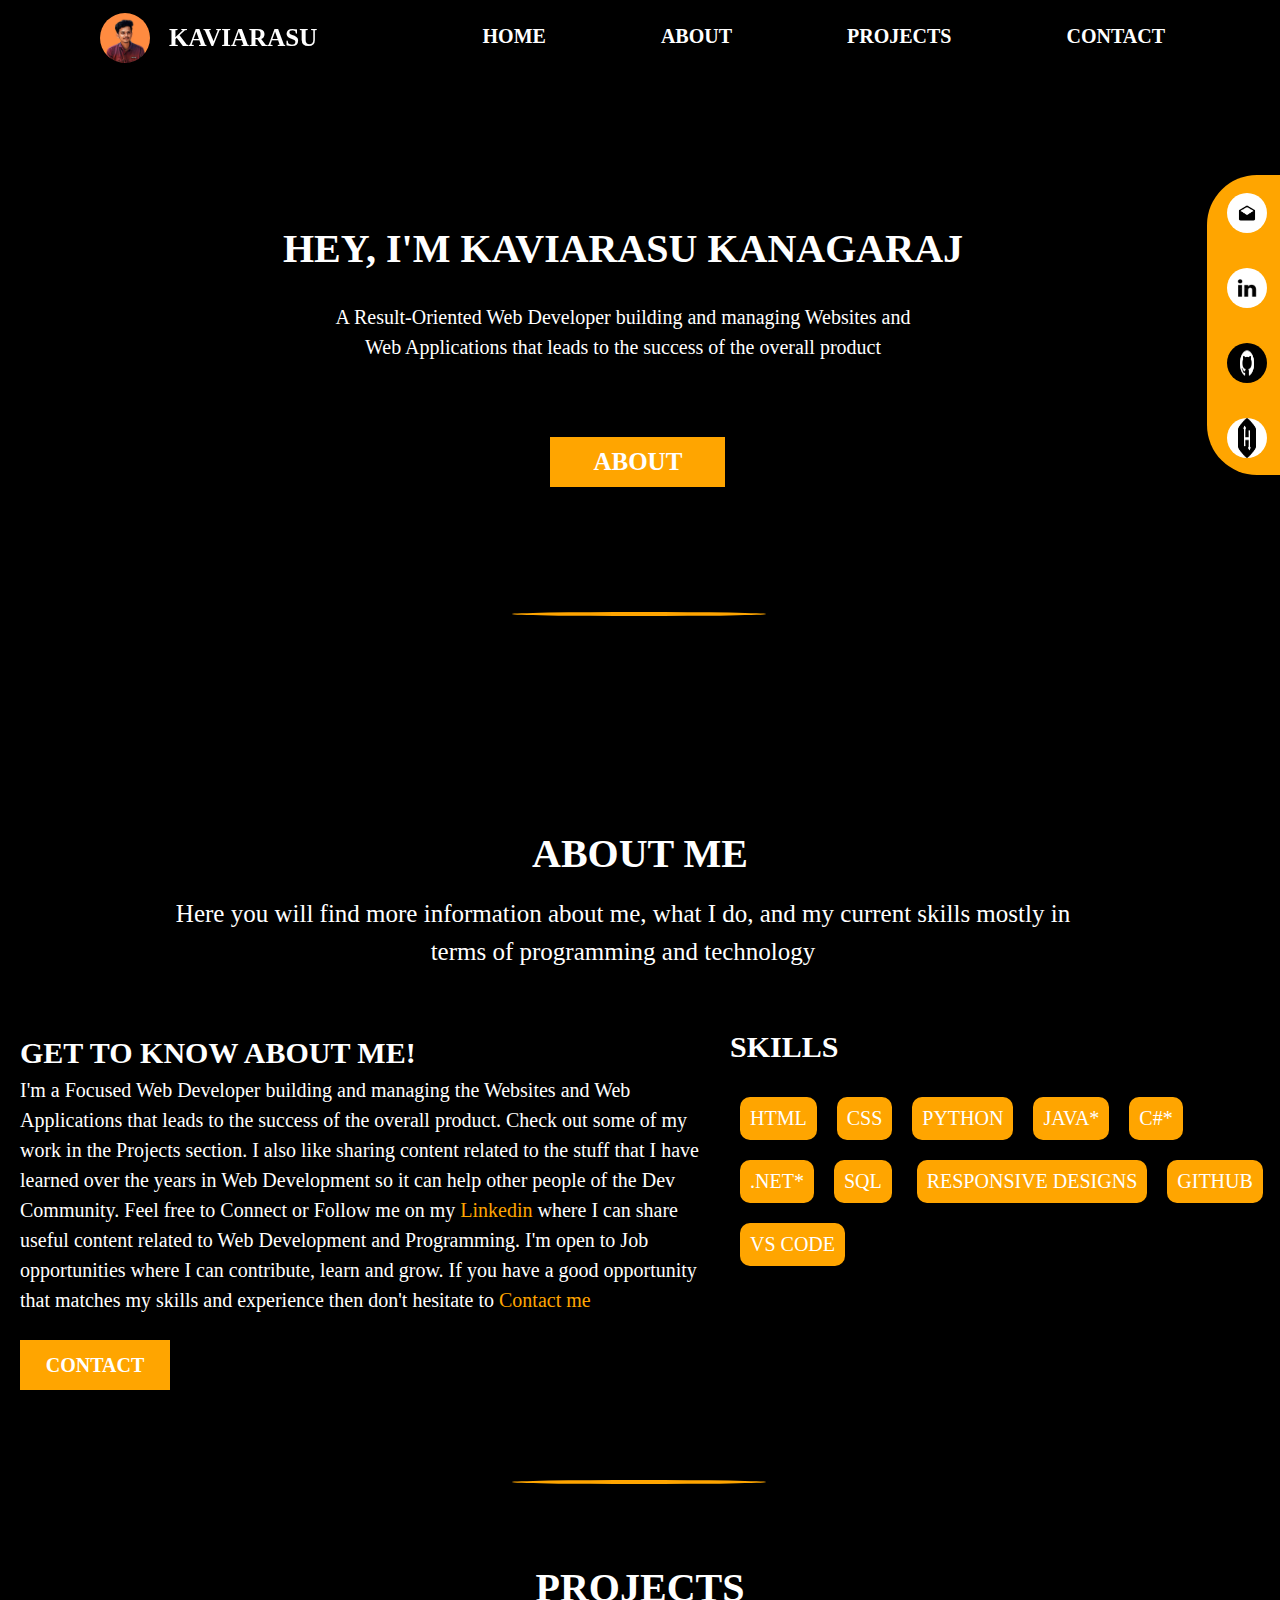
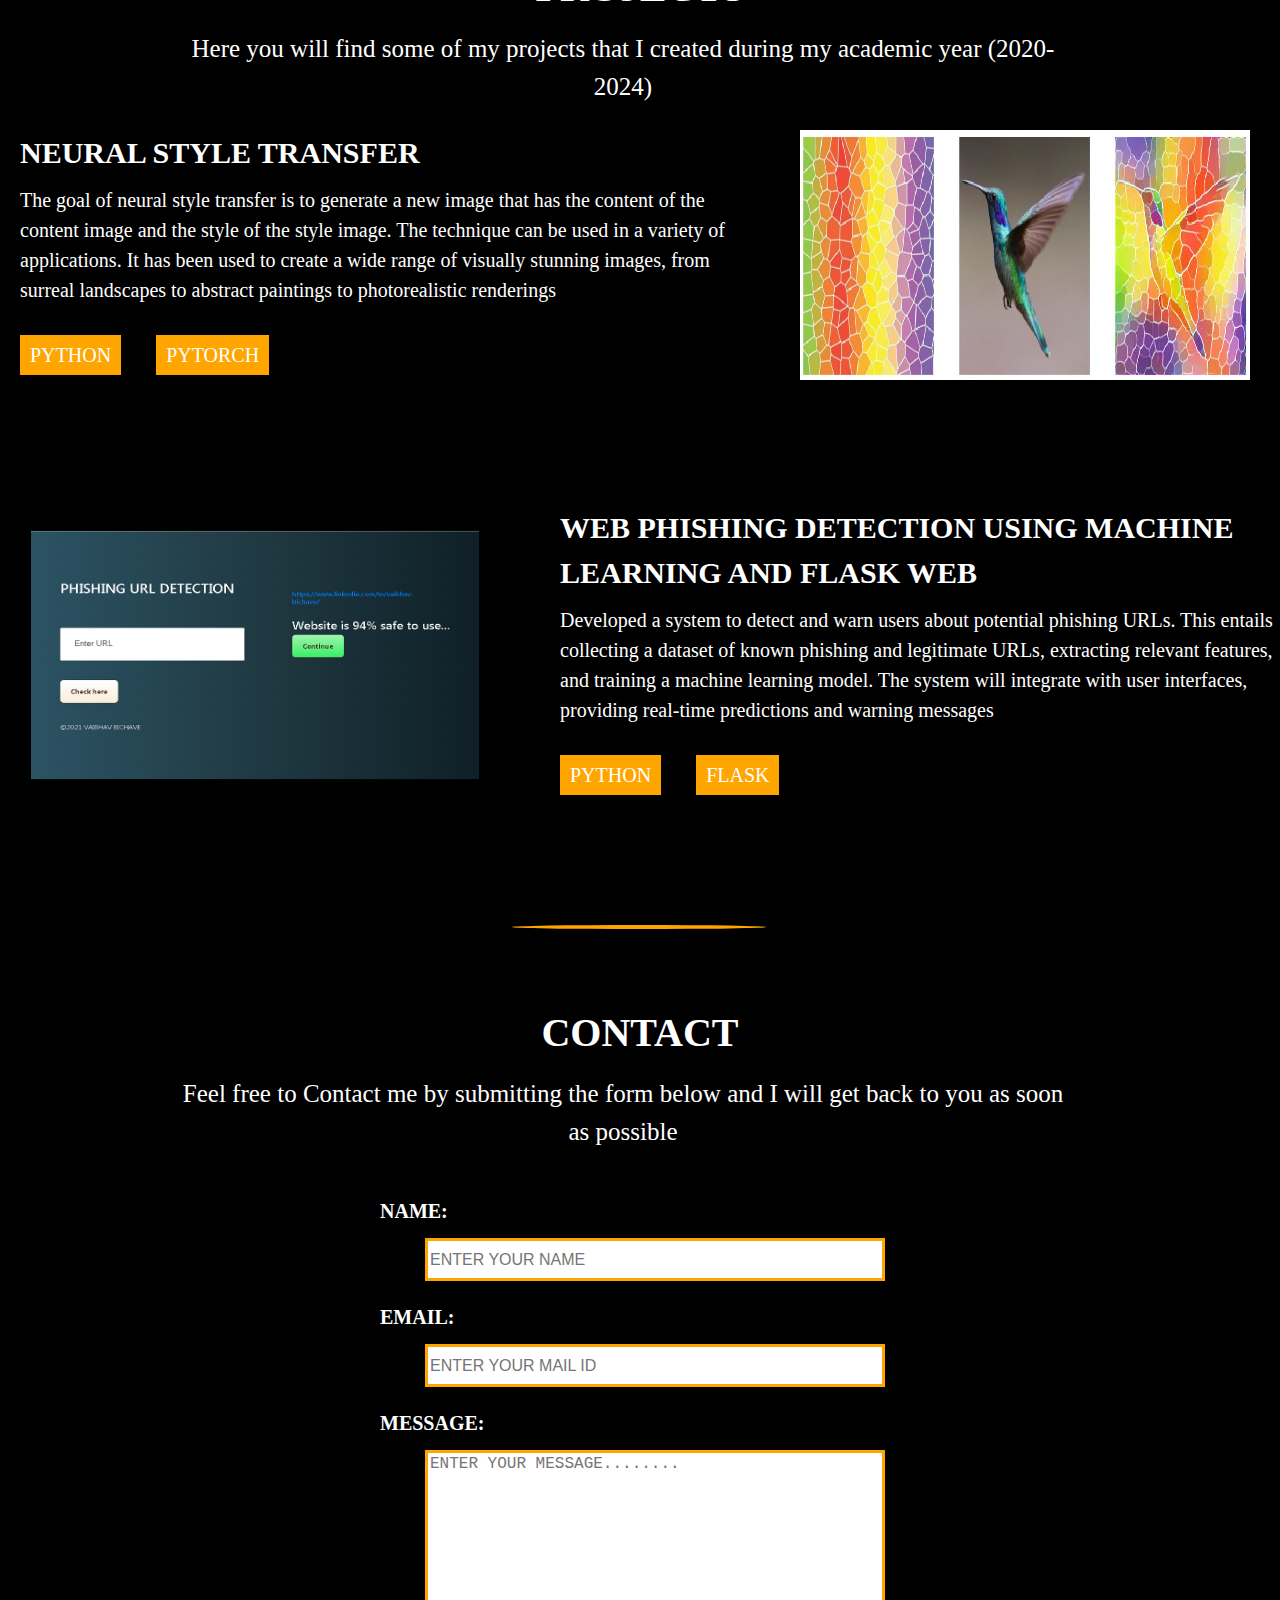
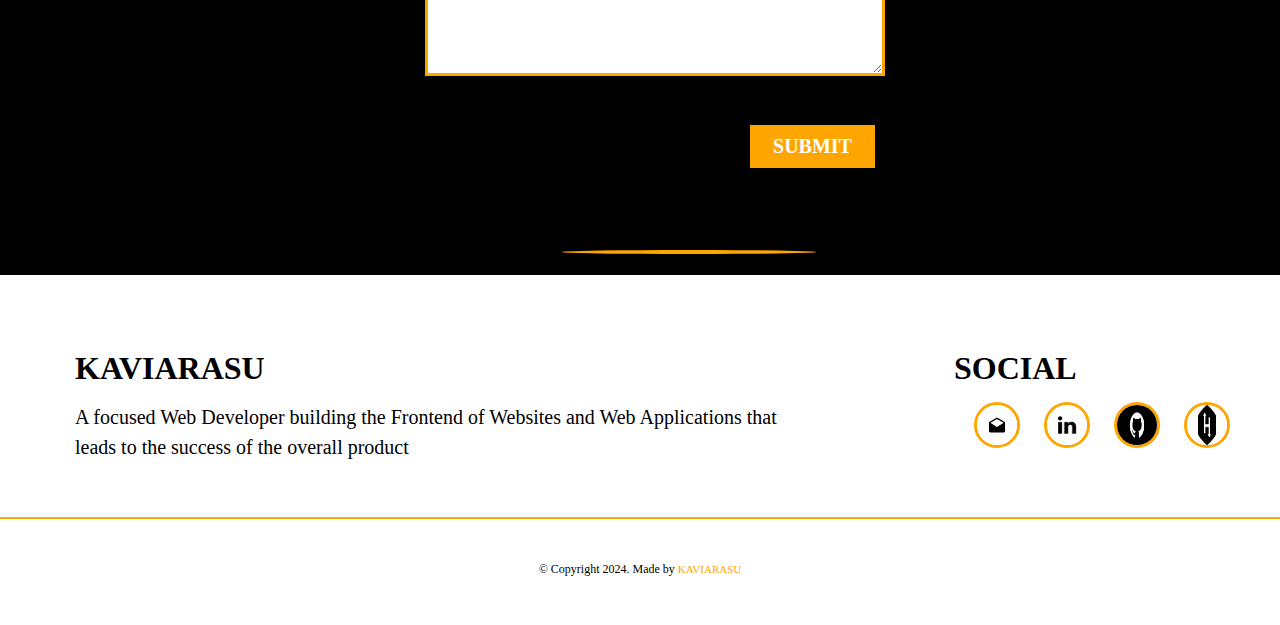
==== commit d6ed97ea: "Update index.html" ====
--- a/index.html
+++ b/index.html
@@ -101,7 +101,7 @@
                 <p>Feel free to Contact me by submitting the form below and I will get back to you as soon as possible</p>
             </div>
             <div class="contact1">
-                <form action="thanks.html" target="_parent" method="post">
+                <form action="thanks.html" target="_parent" method="get">
                     <label for="name">NAME:</label><br>
                     <input type="text" name="name" placeholder="ENTER YOUR NAME" required focused class="input1"><br>
                     <label for="mail">EMAIL:</label><br>
@@ -130,4 +130,4 @@
         </div>
     </footer>
 </body>
-</html>+</html>
